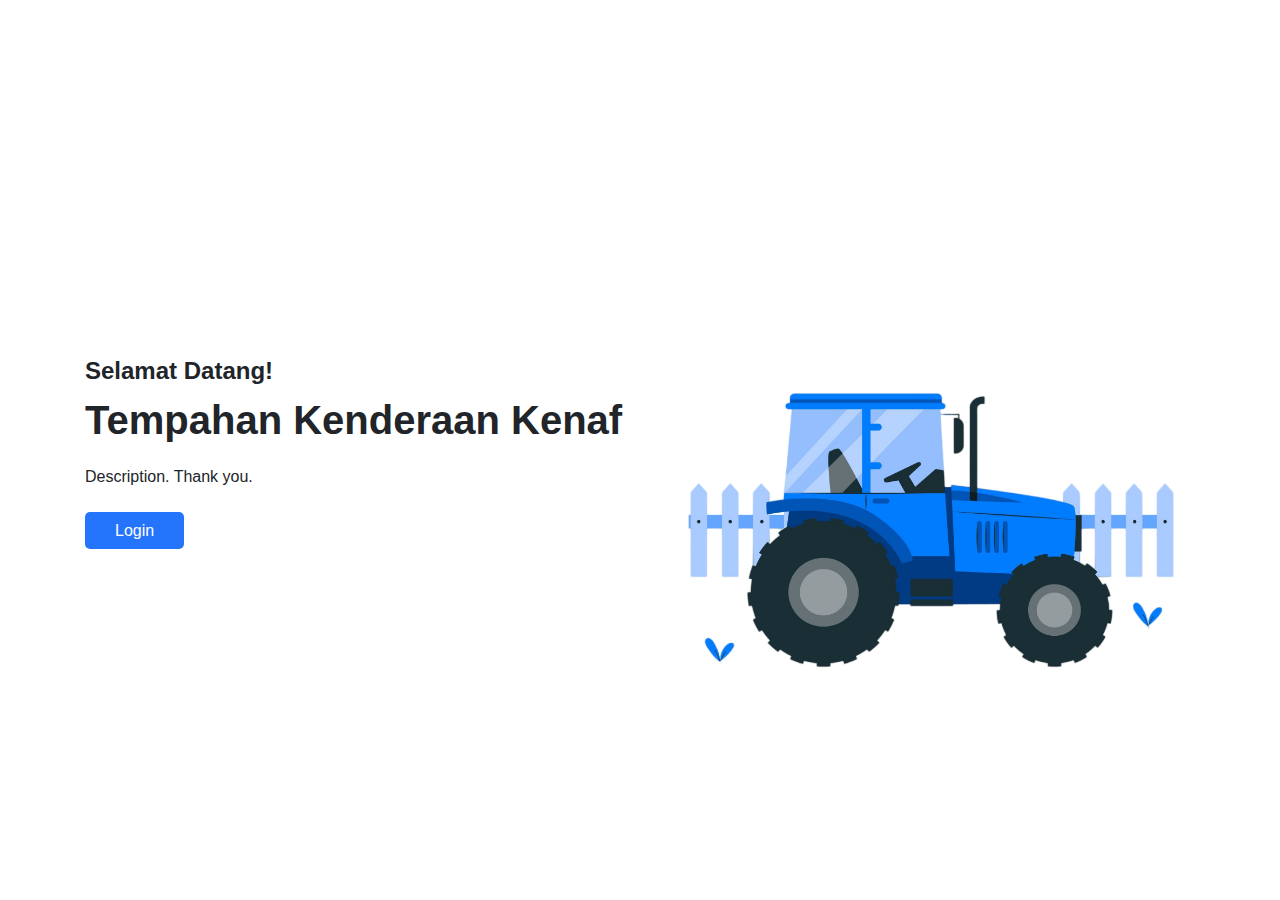
==== index.html @ 88204b96 "first commit" ====
<!DOCTYPE html>
<html lang="en">
<head>
    <meta charset="UTF-8">
    <meta name="viewport" content="width=device-width, initial-scale=1.0">
    <title>Booking</title>
    <link rel="stylesheet" href="style.css">
    <link rel="stylesheet" href="https://stackpath.bootstrapcdn.com/bootstrap/4.5.2/css/bootstrap.min.css">
    <link rel="stylesheet" href="https://cdnjs.cloudflare.com/ajax/libs/animate.css/4.1.1/animate.min.css">
    <style>
        
    </style>
</head>
<body>

<div class="main-banner wow fadeIn" id="top" data-wow-duration="1s" data-wow-delay="0.5s">
    <div class="container">
        <div class="row">
            <div class="col-lg-12">
                <div class="row">
                    <div class="col-lg-6 align-self-center">
                        <div class="left-content show-up header-text wow fadeInLeft" data-wow-duration="1s" data-wow-delay="1s">
                            <div class="row">
                                <div class="col-lg-12">
                                    <h6>Selamat Datang!</h6>
                                    <h2>Tempahan Kenderaan Kenaf</h2>
                                    <p>Description. Thank you.</p>
                                </div>
                                <div class="col-lg-12">
                                    <div class="border-first-button scroll-to-section">
                                        <a href="login.html">Login</a>
                                    </div>
                                </div>
                            </div>
                        </div>
                    </div>
                    <div class="col-lg-6">
                        <div class="right-image wow fadeInRight" data-wow-duration="1s" data-wow-delay="0.5s">
                            <img src="assets/images/farm-tractor-concept-illustration.png" alt="Digital Media Agency">
                        </div>
                    </div>
                </div>
            </div>
        </div>
    </div>
</div>

<script src="https://cdnjs.cloudflare.com/ajax/libs/wow/1.1.2/wow.min.js"></script>
<script>
    new WOW().init();
</script>

</body>
</html>
---- style.css ----
body {
    margin: 0;
    padding: 0;
    display: flex;
    justify-content: center;
    align-items: center;
    height: 100vh;
    background: #DEEAFF;
    font-family: Arial, sans-serif;
    color: #333;
}
.header-text h6 {
    font-size: 1.5em;
    font-weight: 700;
    margin-bottom: 10px;
}
.header-text h2 {
    font-size: 2.5em;
    font-weight: 700;
    margin-bottom: 20px;
}
.header-text p {
    font-size: 1em;
    margin-bottom: 30px;
    line-height: 1.6em;
}
.border-first-button a {
    padding: 10px 30px;
    background: #2575fc;
    color: #fff;
    border-radius: 5px;
    text-decoration: none;
    transition: background 0.3s;
}
.border-first-button a:hover {
    background: #2575fc;
}
.right-image img {
    max-width: 100%;
    border-radius: 10px;
}
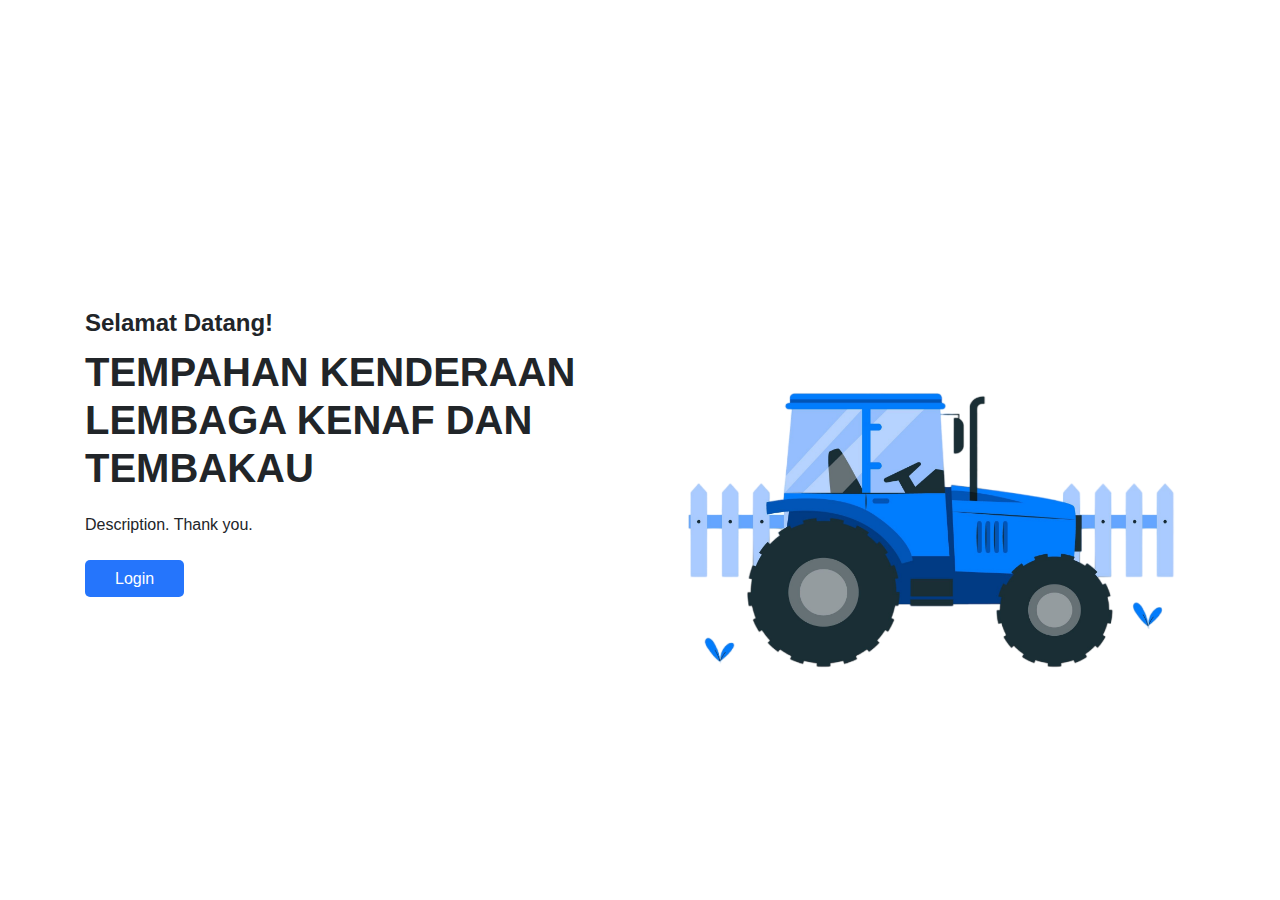
==== commit a2cb28c9: "try" ====
--- a/index.html
+++ b/index.html
@@ -23,7 +23,7 @@
                             <div class="row">
                                 <div class="col-lg-12">
                                     <h6>Selamat Datang!</h6>
-                                    <h2>Tempahan Kenderaan Kenaf</h2>
+                                    <h2>TEMPAHAN KENDERAAN LEMBAGA KENAF DAN TEMBAKAU</h2>
                                     <p>Description. Thank you.</p>
                                 </div>
                                 <div class="col-lg-12">
